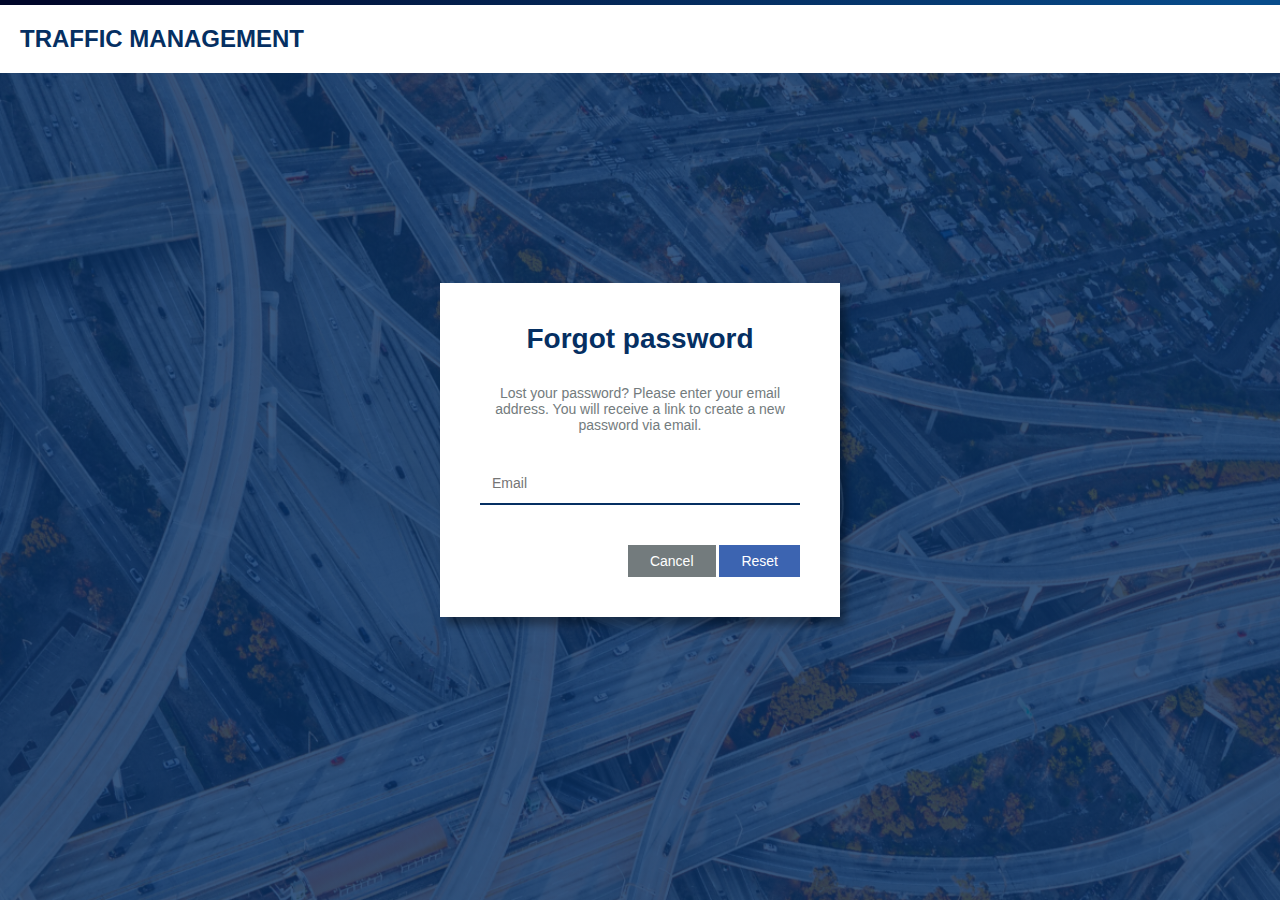
==== forget_password.html @ dc80e6b4 "Completed forgot pw and reset pw" ====
<!DOCTYPE html>
<html lang="en">
<head>
    <meta charset="UTF-8">
    <meta http-equiv="X-UA-Compatible" content="IE=edge">
    <meta name="viewport" content="width=device-width, initial-scale=1.0">
    <title>Forgot password?</title>
    <link rel="stylesheet" href="./assets/css/global.css">
</head>
<body>
    <div class="top-bar">
        <div class="top-bar__gradient"></div>
        <div class="top-bar__navigation">
            <h2 class="navigation__title">TRAFFIC MANAGEMENT</h2>
        </div>
    </div>
    <div class="forgot-password">
        <div class="forgot-password__container flex-column" style="gap: 30px;">
            <h1 class="container__title">Forgot password</h1>
            <p class="container__description">Lost your password? Please enter your email address. You will receive a link to create a new password via email.</p>
            <form action="" class="right-column__form flex-column" style="gap: 40px">
                <div class="flex-column" style="gap: 12px">
                    <div class="input__container">
                        <input class="" type="text" placeholder="Email">
                    </div>
                </div>
                <div class="form__button" style="text-align: right;">
                    <button class="secondary-button"><p>Cancel</p></button>
                    <button class="primary-button"><p>Reset</p></button>
                </div>
            </form>
        </div>
    </div>
</body>
</html>
---- assets/css/global.css ----
:root {
  --button: #3C64B1;
  --gradient: linear-gradient(138.43deg, #000629 3.73%, #084C8B 97.23%);
  --grad-1: linear-gradient(335.58deg, #0094FF -6.95%, #014D84 103.92%);
  --background: #052F62;
  --dark-grey: hsla(192, 4%, 47%, 1);
}

.flex-column {
  display: -webkit-box;
  display: -ms-flexbox;
  display: flex;
  -webkit-box-orient: vertical;
  -webkit-box-direction: normal;
      -ms-flex-direction: column;
          flex-direction: column;
}

.flex-row {
  display: -webkit-box;
  display: -ms-flexbox;
  display: flex;
  -webkit-box-orient: horizontal;
  -webkit-box-direction: normal;
      -ms-flex-direction: row;
          flex-direction: row;
}

.input__container {
  border-bottom: 2px solid var(--background);
  padding: 0 12px;
  width: 400px;
  display: -webkit-box;
  display: -ms-flexbox;
  display: flex;
  -webkit-box-pack: justify;
      -ms-flex-pack: justify;
          justify-content: space-between;
  -webkit-box-align: center;
      -ms-flex-align: center;
          align-items: center;
}

@media (max-width: 426px) {
  .input__container {
    width: 280px;
  }
}

.input__container input {
  width: 100%;
  padding: 12px 0;
  border: none;
  outline: none;
}

.primary-button {
  padding: 8px 22px;
  background: var(--button);
  border: none;
  color: white;
}

.secondary-button {
  padding: 8px 22px;
  background: var(--dark-grey);
  border: none;
  color: white;
}

.top-bar {
  position: fixed;
}

.top-bar__gradient {
  height: 5px;
  width: 100vw;
  background: var(--gradient);
}

.top-bar__navigation {
  padding: 20px;
  background-color: #fff;
}

.top-bar__navigation .navigation__title {
  font-size: 24px;
  color: var(--background);
}

@media (max-width: 426px) {
  .top-bar__navigation .navigation__title {
    font-size: 20px;
    color: white;
  }
}

@media (max-width: 426px) {
  .top-bar__navigation {
    padding: 60px 0;
    text-align: center;
    background: -webkit-gradient(linear, left top, left bottom, from(rgba(5, 47, 98, 0.8)), to(rgba(5, 47, 98, 0.8))), url("/assets/images/bg.jpg");
    background: linear-gradient(to bottom, rgba(5, 47, 98, 0.8), rgba(5, 47, 98, 0.8)), url("/assets/images/bg.jpg");
  }
}

* {
  margin: 0;
  padding: 0;
  -webkit-box-sizing: border-box;
          box-sizing: border-box;
  font-family: 'Roboto', sans-serif;
  font-size: 14px;
}

@media (max-width: 426px) {
  * {
    font-size: 12px;
  }
}

.login {
  display: -webkit-box;
  display: -ms-flexbox;
  display: flex;
  height: 100vh;
}

.login__left-column, .login__right-column {
  padding: 20px;
}

.login__left-column {
  -webkit-box-flex: 1;
      -ms-flex: 1;
          flex: 1;
  display: -ms-grid;
  display: grid;
  place-items: center;
  background: -webkit-gradient(linear, left top, left bottom, from(rgba(5, 47, 98, 0.8)), to(rgba(5, 47, 98, 0.8))), url("/assets/images/bg.jpg");
  background: linear-gradient(to bottom, rgba(5, 47, 98, 0.8), rgba(5, 47, 98, 0.8)), url("/assets/images/bg.jpg");
}

.login__left-column .left-column__title {
  font-size: 34px;
  color: #fff;
}

@media (max-width: 426px) {
  .login__left-column .left-column__title {
    font-size: 20px;
  }
}

.login__right-column {
  -webkit-box-flex: 1;
      -ms-flex: 1;
          flex: 1;
  -webkit-box-pack: center;
      -ms-flex-pack: center;
          justify-content: center;
  -webkit-box-align: center;
      -ms-flex-align: center;
          align-items: center;
}

.login__right-column .right-column__title {
  color: var(--background);
  font-size: 28px;
  margin-bottom: 30px;
}

@media (max-width: 426px) {
  .login__right-column .right-column__title {
    font-size: 18px;
  }
}

.login__right-column .right-column__form .form__fp {
  color: var(--background);
  font-weight: 700;
}

@media (max-width: 426px) {
  .login__right-column {
    -webkit-box-flex: 4;
        -ms-flex: 4;
            flex: 4;
  }
}

@media (max-width: 426px) {
  .login {
    -webkit-box-orient: vertical;
    -webkit-box-direction: normal;
        -ms-flex-direction: column;
            flex-direction: column;
  }
}

.forgot-password {
  background: -webkit-gradient(linear, left top, left bottom, from(rgba(5, 47, 98, 0.8)), to(rgba(5, 47, 98, 0.8))), url("/assets/images/bg.jpg");
  background: linear-gradient(to bottom, rgba(5, 47, 98, 0.8), rgba(5, 47, 98, 0.8)), url("/assets/images/bg.jpg");
  background-size: cover;
  background-position: center;
  height: 100vh;
  display: -ms-grid;
  display: grid;
  place-items: center;
}

.forgot-password__container {
  background: #fff;
  padding: 40px;
  -webkit-box-shadow: 6px 8px 8px 0px rgba(0, 0, 0, 0.35);
          box-shadow: 6px 8px 8px 0px rgba(0, 0, 0, 0.35);
  text-align: center;
  max-width: 400px;
  margin: 0 20px;
}

.forgot-password__container .container__title {
  font-size: 28px;
  color: var(--background);
}

.forgot-password__container .container__description {
  font-size: 14px;
  color: var(--dark-grey);
}

.forgot-password__container .input__container {
  width: 100%;
}

@media (max-width: 426px) {
  .forgot-password {
    background: #fff;
  }
  .forgot-password__container {
    -webkit-box-shadow: unset;
            box-shadow: unset;
  }
}

.reset-password {
  background: -webkit-gradient(linear, left top, left bottom, from(rgba(5, 47, 98, 0.8)), to(rgba(5, 47, 98, 0.8))), url("/assets/images/bg.jpg");
  background: linear-gradient(to bottom, rgba(5, 47, 98, 0.8), rgba(5, 47, 98, 0.8)), url("/assets/images/bg.jpg");
  background-size: cover;
  background-position: center;
  height: 100vh;
  display: -ms-grid;
  display: grid;
  place-items: center;
}

.reset-password__container {
  background: #fff;
  padding: 40px;
  -webkit-box-shadow: 6px 8px 8px 0px rgba(0, 0, 0, 0.35);
          box-shadow: 6px 8px 8px 0px rgba(0, 0, 0, 0.35);
  text-align: center;
  width: 400px;
  margin: 0 20px;
}

@media (max-width: 426px) {
  .reset-password__container {
    max-width: 280px;
  }
}

.reset-password__container .container__title {
  font-size: 28px;
  color: var(--background);
}

@media (max-width: 426px) {
  .reset-password__container .container__title {
    font-size: 20px;
  }
}

.reset-password__container .container__description {
  font-size: 14px;
  color: var(--dark-grey);
}

@media (max-width: 426px) {
  .reset-password__container .container__description {
    font-size: 12px;
  }
}

.reset-password__container .input__container {
  width: 100%;
}

@media (max-width: 426px) {
  .reset-password {
    background: #fff;
  }
  .reset-password__container {
    -webkit-box-shadow: unset;
            box-shadow: unset;
  }
}
/*# sourceMappingURL=global.css.map */
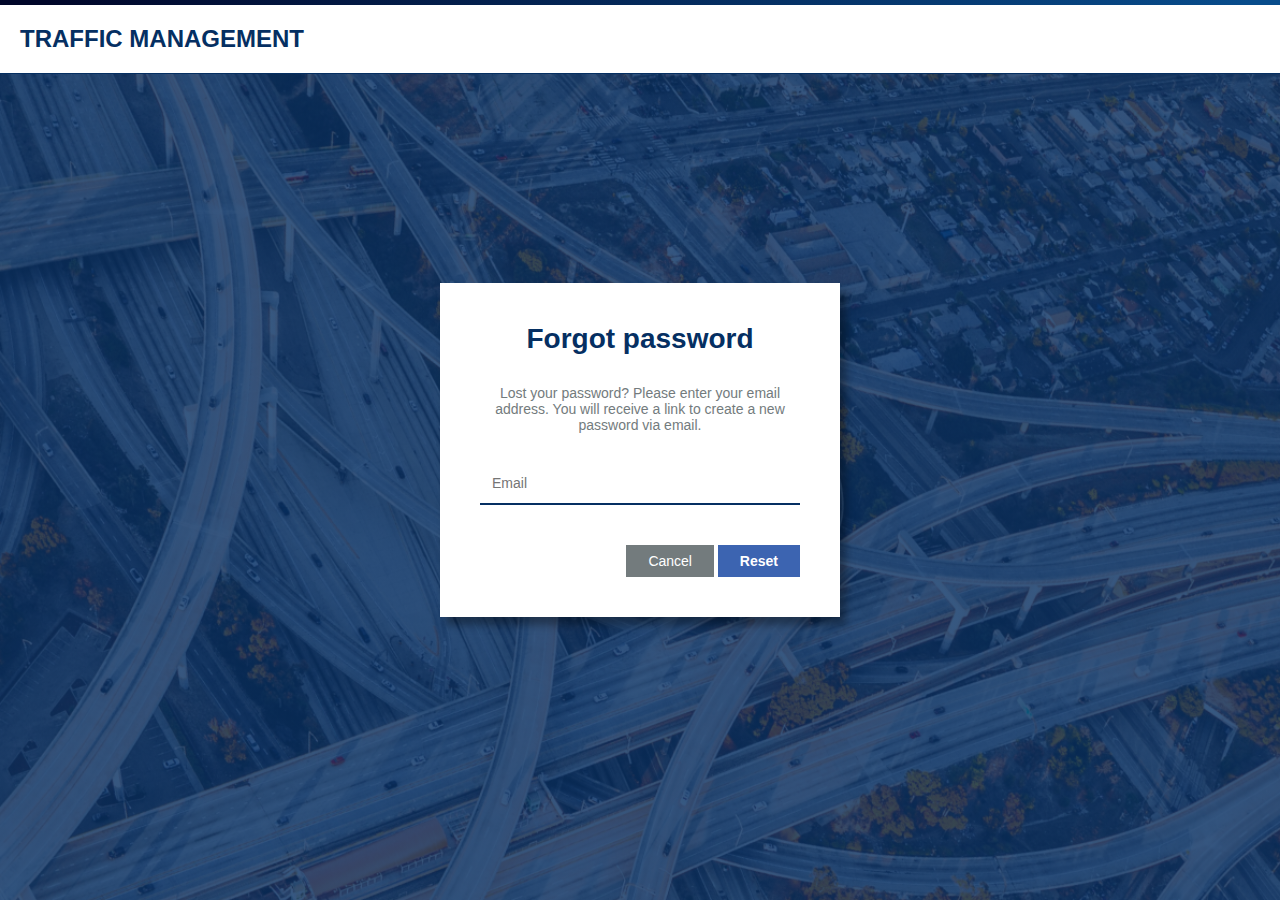
==== commit 9107f646: "fixed header bug" ====
--- a/forget_password.html
+++ b/forget_password.html
@@ -8,7 +8,7 @@
     <link rel="stylesheet" href="./assets/css/global.css">
 </head>
 <body>
-    <div class="top-bar">
+    <div class="top-bar top-bar--auth-top">
         <div class="top-bar__gradient"></div>
         <div class="top-bar__navigation">
             <h2 class="navigation__title">TRAFFIC MANAGEMENT</h2>
@@ -24,7 +24,7 @@
                         <input class="" type="text" placeholder="Email">
                     </div>
                 </div>
-                <div class="form__button" style="text-align: right;">
+                <div class="form__buttons">
                     <button class="secondary-button"><p>Cancel</p></button>
                     <button class="primary-button"><p>Reset</p></button>
                 </div>
--- a/assets/css/global.css
+++ b/assets/css/global.css
@@ -26,82 +26,10 @@
           flex-direction: row;
 }
 
-.input__container {
-  border-bottom: 2px solid var(--background);
-  padding: 0 12px;
-  width: 400px;
-  display: -webkit-box;
-  display: -ms-flexbox;
-  display: flex;
-  -webkit-box-pack: justify;
-      -ms-flex-pack: justify;
-          justify-content: space-between;
+.items-center {
   -webkit-box-align: center;
       -ms-flex-align: center;
           align-items: center;
-}
-
-@media (max-width: 426px) {
-  .input__container {
-    width: 280px;
-  }
-}
-
-.input__container input {
-  width: 100%;
-  padding: 12px 0;
-  border: none;
-  outline: none;
-}
-
-.primary-button {
-  padding: 8px 22px;
-  background: var(--button);
-  border: none;
-  color: white;
-}
-
-.secondary-button {
-  padding: 8px 22px;
-  background: var(--dark-grey);
-  border: none;
-  color: white;
-}
-
-.top-bar {
-  position: fixed;
-}
-
-.top-bar__gradient {
-  height: 5px;
-  width: 100vw;
-  background: var(--gradient);
-}
-
-.top-bar__navigation {
-  padding: 20px;
-  background-color: #fff;
-}
-
-.top-bar__navigation .navigation__title {
-  font-size: 24px;
-  color: var(--background);
-}
-
-@media (max-width: 426px) {
-  .top-bar__navigation .navigation__title {
-    font-size: 20px;
-    color: white;
-  }
-}
-
-@media (max-width: 426px) {
-  .top-bar__navigation {
-    padding: 60px 0;
-    text-align: center;
-    background: -webkit-gradient(linear, left top, left bottom, from(rgba(5, 47, 98, 0.8)), to(rgba(5, 47, 98, 0.8))), url("/assets/images/bg.jpg");
-    background: linear-gradient(to bottom, rgba(5, 47, 98, 0.8), rgba(5, 47, 98, 0.8)), url("/assets/images/bg.jpg");
-  }
 }
 
 * {
@@ -115,8 +43,293 @@
 
 @media (max-width: 426px) {
   * {
-    font-size: 12px;
-  }
+    font-size: 12px !important;
+  }
+}
+
+.input__container {
+  border-bottom: 2px solid var(--background);
+  padding: 0 12px;
+  width: 400px;
+  display: -webkit-box;
+  display: -ms-flexbox;
+  display: flex;
+  -webkit-box-pack: justify;
+      -ms-flex-pack: justify;
+          justify-content: space-between;
+  -webkit-box-align: center;
+      -ms-flex-align: center;
+          align-items: center;
+}
+
+@media (max-width: 426px) {
+  .input__container {
+    width: 280px;
+  }
+}
+
+.input__container input {
+  width: 100%;
+  padding: 12px 0;
+  border: none;
+  outline: none;
+}
+
+input[type="checkbox"] {
+  height: 20px;
+  width: 20px;
+}
+
+select {
+  background-color: #fff;
+  padding: 5px;
+}
+
+.primary-button {
+  padding: 8px 22px;
+  background: var(--button);
+  border: none;
+  color: white;
+  font-weight: 700;
+}
+
+.secondary-button {
+  padding: 8px 22px;
+  background: var(--dark-grey);
+  border: none;
+  color: white;
+}
+
+.top-bar {
+  position: fixed;
+  z-index: 10;
+  width: 100%;
+  margin-top: -73px;
+  border-bottom: 1px solid var(--background);
+}
+
+.top-bar__gradient {
+  height: 5px;
+  background: var(--gradient);
+}
+
+.top-bar__navigation {
+  padding: 20px;
+  background-color: #fff;
+  display: -webkit-box;
+  display: -ms-flexbox;
+  display: flex;
+  -webkit-box-pack: justify;
+      -ms-flex-pack: justify;
+          justify-content: space-between;
+  -webkit-box-align: center;
+      -ms-flex-align: center;
+          align-items: center;
+}
+
+.top-bar__navigation .navigation__title {
+  font-size: 24px;
+  color: var(--background);
+}
+
+@media (max-width: 426px) {
+  .top-bar__navigation .navigation__title {
+    font-size: 20px !important;
+  }
+}
+
+.top-bar__navigation .navigation__icons {
+  display: -webkit-box;
+  display: -ms-flexbox;
+  display: flex;
+  gap: 30px;
+}
+
+.top-bar--auth-top {
+  margin-top: unset !important;
+}
+
+@media (max-width: 426px) {
+  .top-bar--auth-top .top-bar__navigation {
+    padding: 60px 0;
+    -webkit-box-pack: center;
+        -ms-flex-pack: center;
+            justify-content: center;
+    background: -webkit-gradient(linear, left top, left bottom, from(rgba(5, 47, 98, 0.8)), to(rgba(5, 47, 98, 0.8))), url("/assets/images/bg.jpg");
+    background: linear-gradient(to bottom, rgba(5, 47, 98, 0.8), rgba(5, 47, 98, 0.8)), url("/assets/images/bg.jpg");
+  }
+  .top-bar--auth-top .top-bar__navigation .navigation__title {
+    color: white;
+  }
+}
+
+.modal {
+  background: rgba(0, 0, 0, 0.5);
+  padding: 20px;
+  width: 100%;
+  height: 100%;
+  z-index: 100;
+  position: fixed;
+  margin-top: -73px;
+  display: -ms-grid;
+  display: grid;
+  place-items: center;
+}
+
+.modal__box {
+  background: white;
+  padding: 50px;
+  position: relative;
+}
+
+.modal__box .box__close {
+  position: absolute;
+  top: 15px;
+  right: 15px;
+}
+
+.modal__box .box__title {
+  font-size: 28px;
+  color: var(--background);
+  margin-top: 15px;
+}
+
+@media (max-width: 426px) {
+  .modal__box .box__title {
+    font-size: 18px !important;
+    position: absolute;
+    top: 15px;
+    left: 15px;
+    margin-top: 0px;
+  }
+}
+
+.modal__box .box__form {
+  display: -ms-grid;
+  display: grid;
+  gap: 30px;
+  margin-top: 30px;
+}
+
+@media (max-width: 476px) {
+  .modal__box .box__form {
+    margin-top: 10px;
+  }
+}
+
+.modal__box .box__form .form__user-type {
+  display: -webkit-box;
+  display: -ms-flexbox;
+  display: flex;
+  -webkit-box-pack: justify;
+      -ms-flex-pack: justify;
+          justify-content: space-between;
+  -webkit-box-align: center;
+      -ms-flex-align: center;
+          align-items: center;
+}
+
+.modal__box .box__form .form__buttons {
+  display: -webkit-box;
+  display: -ms-flexbox;
+  display: flex;
+  gap: 10px;
+  -webkit-box-pack: end;
+      -ms-flex-pack: end;
+          justify-content: flex-end;
+}
+
+.modal__new {
+  display: none;
+}
+
+.modal__delete {
+  text-align: center;
+}
+
+.footer {
+  padding: 20px;
+  height: 150px;
+  background: -webkit-gradient(linear, left top, left bottom, from(rgba(5, 47, 98, 0.8)), to(rgba(5, 47, 98, 0.8))), url("/assets/images/bg.jpg");
+  background: linear-gradient(to bottom, rgba(5, 47, 98, 0.8), rgba(5, 47, 98, 0.8)), url("/assets/images/bg.jpg");
+  background-position: center;
+  background-size: cover;
+  display: -ms-grid;
+  display: grid;
+  -webkit-box-align: center;
+      -ms-flex-align: center;
+          align-items: center;
+  color: white;
+}
+
+.footer p {
+  font-size: 18px;
+}
+
+@media (min-width: 500px) {
+  .footer--hidden {
+    display: none;
+  }
+}
+
+.switch {
+  position: relative;
+  display: inline-block;
+  width: 50px;
+  height: 24px;
+}
+
+.switch input {
+  opacity: 0;
+  width: 0;
+  height: 0;
+}
+
+.slider {
+  position: absolute;
+  cursor: pointer;
+  top: 0;
+  left: 0;
+  right: 0;
+  bottom: 0;
+  background-color: #ccc;
+  -webkit-transition: .4s;
+  transition: .4s;
+}
+
+.slider:before {
+  position: absolute;
+  content: "";
+  height: 16px;
+  width: 16px;
+  left: 4px;
+  bottom: 4px;
+  background-color: white;
+  -webkit-transition: .4s;
+  transition: .4s;
+}
+
+input:checked + .slider {
+  background-color: var(--background);
+}
+
+input:focus + .slider {
+  -webkit-box-shadow: 0 0 1px var(--background);
+          box-shadow: 0 0 1px var(--background);
+}
+
+input:checked + .slider:before {
+  -webkit-transform: translateX(26px);
+  transform: translateX(26px);
+}
+
+/* Rounded sliders */
+.slider.round {
+  border-radius: 34px;
+}
+
+.slider.round:before {
+  border-radius: 50%;
 }
 
 .login {
@@ -243,6 +456,12 @@
   }
 }
 
+@media (min-width: 426px) {
+  .forgot-password .form__buttons {
+    text-align: right;
+  }
+}
+
 .reset-password {
   background: -webkit-gradient(linear, left top, left bottom, from(rgba(5, 47, 98, 0.8)), to(rgba(5, 47, 98, 0.8))), url("/assets/images/bg.jpg");
   background: linear-gradient(to bottom, rgba(5, 47, 98, 0.8), rgba(5, 47, 98, 0.8)), url("/assets/images/bg.jpg");
@@ -305,4 +524,618 @@
             box-shadow: unset;
   }
 }
+
+@media (min-width: 426px) {
+  .reset-password .form__buttons {
+    text-align: right;
+  }
+}
+
+.users {
+  margin-top: 73px;
+  padding: 20px 0;
+}
+
+.users__header {
+  display: -webkit-box;
+  display: -ms-flexbox;
+  display: flex;
+  -webkit-box-pack: justify;
+      -ms-flex-pack: justify;
+          justify-content: space-between;
+  padding: 20px;
+  -ms-flex-wrap: wrap;
+      flex-wrap: wrap;
+}
+
+.users__header .header__title {
+  font-size: 28px;
+  color: var(--background);
+}
+
+.users__header .header__input {
+  width: 300px;
+}
+
+.users__header .header__second-input {
+  display: none;
+  margin-top: 20px;
+  width: 100%;
+}
+
+@media (max-width: 426px) {
+  .users__header .header__input {
+    display: none;
+  }
+  .users__header .header__second-input {
+    display: -webkit-box;
+    display: -ms-flexbox;
+    display: flex;
+  }
+}
+
+.users__contents {
+  margin-top: 20px;
+}
+
+.users__contents .contents__header {
+  display: -webkit-box;
+  display: -ms-flexbox;
+  display: flex;
+  padding: 20px;
+}
+
+@media (min-width: 426px) {
+  .users__contents .contents__header {
+    -webkit-box-shadow: 0px 2px 9px 0px rgba(0, 0, 0, 0.07);
+            box-shadow: 0px 2px 9px 0px rgba(0, 0, 0, 0.07);
+  }
+}
+
+.users__contents .contents__header .header__total {
+  -webkit-box-flex: 1;
+      -ms-flex: 1;
+          flex: 1;
+}
+
+.users__contents .contents__header .header__name {
+  -webkit-box-flex: 2;
+      -ms-flex: 2;
+          flex: 2;
+}
+
+.users__contents .contents__header .header__email {
+  -webkit-box-flex: 2;
+      -ms-flex: 2;
+          flex: 2;
+}
+
+.users__contents .contents__header .header__phone {
+  -webkit-box-flex: 2;
+      -ms-flex: 2;
+          flex: 2;
+}
+
+.users__contents .contents__header .header__type {
+  -webkit-box-flex: 2;
+      -ms-flex: 2;
+          flex: 2;
+}
+
+.users__contents .contents__header .header__icons {
+  -webkit-box-flex: 1;
+      -ms-flex: 1;
+          flex: 1;
+}
+
+@media (max-width: 426px) {
+  .users__contents .contents__header .header__name, .users__contents .contents__header .header__email, .users__contents .contents__header .header__phone, .users__contents .contents__header .header__type, .users__contents .contents__header .header__icons {
+    display: none;
+  }
+}
+
+.users__contents .contents__desktop .desktop__table .table__data {
+  display: -webkit-box;
+  display: -ms-flexbox;
+  display: flex;
+  -webkit-box-align: center;
+      -ms-flex-align: center;
+          align-items: center;
+  padding: 20px;
+}
+
+.users__contents .contents__desktop .desktop__table .table__data .data__check {
+  -webkit-box-flex: 1;
+      -ms-flex: 1;
+          flex: 1;
+}
+
+.users__contents .contents__desktop .desktop__table .table__data .data__name {
+  -webkit-box-flex: 2;
+      -ms-flex: 2;
+          flex: 2;
+}
+
+.users__contents .contents__desktop .desktop__table .table__data .data__email {
+  -webkit-box-flex: 2;
+      -ms-flex: 2;
+          flex: 2;
+}
+
+.users__contents .contents__desktop .desktop__table .table__data .data__phone {
+  -webkit-box-flex: 2;
+      -ms-flex: 2;
+          flex: 2;
+}
+
+.users__contents .contents__desktop .desktop__table .table__data .data__type {
+  -webkit-box-flex: 2;
+      -ms-flex: 2;
+          flex: 2;
+}
+
+.users__contents .contents__desktop .desktop__table .table__data .data__icons {
+  -webkit-box-flex: 1;
+      -ms-flex: 1;
+          flex: 1;
+}
+
+.users__contents .contents__desktop .desktop__table .table__data .data__icons > *:first-child {
+  margin-right: 20px;
+}
+
+.users__contents .contents__desktop .desktop__table .table__data:nth-child(even) {
+  background: #e2ebf3;
+}
+
+@media (max-width: 426px) {
+  .users__contents .contents__desktop {
+    display: none;
+  }
+}
+
+@media (min-width: 426px) {
+  .users__contents .contents__mobile {
+    display: none;
+  }
+}
+
+.users__contents .contents__mobile .mobile__table {
+  padding: 20px;
+  display: -webkit-box;
+  display: -ms-flexbox;
+  display: flex;
+  -webkit-box-orient: vertical;
+  -webkit-box-direction: normal;
+      -ms-flex-direction: column;
+          flex-direction: column;
+  gap: 15px;
+}
+
+.users__contents .contents__mobile .mobile__table .table__data {
+  padding: 20px;
+  display: -webkit-box;
+  display: -ms-flexbox;
+  display: flex;
+  -webkit-box-pack: justify;
+      -ms-flex-pack: justify;
+          justify-content: space-between;
+  -webkit-box-shadow: 0px 2px 9px 0px rgba(0, 0, 0, 0.07);
+          box-shadow: 0px 2px 9px 0px rgba(0, 0, 0, 0.07);
+}
+
+.users__contents .contents__mobile .mobile__table .table__data .data__details * {
+  display: -webkit-box;
+  display: -ms-flexbox;
+  display: flex;
+  gap: 12px;
+  -webkit-box-align: center;
+      -ms-flex-align: center;
+          align-items: center;
+}
+
+.users__contents .contents__mobile .mobile__table .table__data .data__details *:first-child {
+  -webkit-box-flex: 10%;
+      -ms-flex: 10%;
+          flex: 10%;
+}
+
+.users__contents .contents__mobile .mobile__table .table__data .data__details *:last-child {
+  -webkit-box-flex: 90%;
+      -ms-flex: 90%;
+          flex: 90%;
+}
+
+.users__contents .contents__mobile .mobile__table .table__data .data__icons > *:first-child {
+  margin-right: 10px;
+}
+
+.users__contents .contents__mobile .mobile__table .table__data:nth-child(even) {
+  background: #e2ebf3;
+}
+
+.users__delete {
+  margin: 20px;
+}
+
+.settings {
+  margin-top: 73px;
+  padding: 20px 0;
+}
+
+.settings__header {
+  display: -webkit-box;
+  display: -ms-flexbox;
+  display: flex;
+  -webkit-box-pack: justify;
+      -ms-flex-pack: justify;
+          justify-content: space-between;
+  padding: 20px;
+  -ms-flex-wrap: wrap;
+      flex-wrap: wrap;
+  position: relative;
+}
+
+.settings__header .header__title {
+  font-size: 28px;
+  color: var(--background);
+}
+
+.settings__header .header__input {
+  width: 300px;
+}
+
+.settings__header .header__frequency {
+  display: -webkit-box;
+  display: -ms-flexbox;
+  display: flex;
+  -webkit-box-align: center;
+      -ms-flex-align: center;
+          align-items: center;
+  gap: 15px;
+}
+
+@media (max-width: 426px) {
+  .settings__header .header__frequency {
+    position: absolute;
+    bottom: -60px;
+    right: 20px;
+  }
+  .settings__header .header__frequency p {
+    display: none;
+  }
+}
+
+.settings__header .header__second-input {
+  display: none;
+  margin-top: 20px;
+  width: 100%;
+}
+
+@media (max-width: 426px) {
+  .settings__header .header__input {
+    display: none;
+  }
+  .settings__header .header__second-input {
+    display: -webkit-box;
+    display: -ms-flexbox;
+    display: flex;
+  }
+}
+
+.settings__contents {
+  margin-top: 20px;
+}
+
+.settings__contents .contents__header {
+  display: -webkit-box;
+  display: -ms-flexbox;
+  display: flex;
+  padding: 20px;
+}
+
+.settings__contents .contents__header > * {
+  display: none;
+}
+
+@media (min-width: 426px) {
+  .settings__contents .contents__header {
+    -webkit-box-shadow: 0px 2px 9px 0px rgba(0, 0, 0, 0.07);
+            box-shadow: 0px 2px 9px 0px rgba(0, 0, 0, 0.07);
+  }
+  .settings__contents .contents__header > * {
+    display: block;
+  }
+}
+
+.settings__contents .contents__header .header__total {
+  margin-right: 20px;
+  display: block;
+}
+
+@media (min-width: 426px) {
+  .settings__contents .contents__header .header__traffic-intensity {
+    -webkit-box-flex: 1;
+        -ms-flex: 1;
+            flex: 1;
+  }
+  .settings__contents .contents__header .header__notifications {
+    -webkit-box-flex: 1;
+        -ms-flex: 1;
+            flex: 1;
+  }
+  .settings__contents .contents__header .header__frequency {
+    -webkit-box-flex: 1;
+        -ms-flex: 1;
+            flex: 1;
+  }
+  .settings__contents .contents__header .header__traffic-area {
+    -webkit-box-flex: 2;
+        -ms-flex: 2;
+            flex: 2;
+  }
+  .settings__contents .contents__header .header__search-traffic {
+    -webkit-box-flex: 2;
+        -ms-flex: 2;
+            flex: 2;
+  }
+  .settings__contents .contents__header .header__users {
+    -webkit-box-flex: 2;
+        -ms-flex: 2;
+            flex: 2;
+  }
+  .settings__contents .contents__header .header__icons {
+    -webkit-box-flex: 1;
+        -ms-flex: 1;
+            flex: 1;
+  }
+}
+
+.settings__contents .contents__desktop .desktop__table .table__data {
+  display: -webkit-box;
+  display: -ms-flexbox;
+  display: flex;
+  -webkit-box-align: center;
+      -ms-flex-align: center;
+          align-items: center;
+  padding: 20px;
+}
+
+.settings__contents .contents__desktop .desktop__table .table__data .data__check {
+  margin-right: 20px;
+}
+
+.settings__contents .contents__desktop .desktop__table .table__data .data__traffic-intensity {
+  -webkit-box-flex: 1;
+      -ms-flex: 1;
+          flex: 1;
+}
+
+.settings__contents .contents__desktop .desktop__table .table__data .data__notifications {
+  -webkit-box-flex: 1;
+      -ms-flex: 1;
+          flex: 1;
+}
+
+.settings__contents .contents__desktop .desktop__table .table__data .data__frequency {
+  -webkit-box-flex: 1;
+      -ms-flex: 1;
+          flex: 1;
+}
+
+.settings__contents .contents__desktop .desktop__table .table__data .data__traffic-area {
+  -webkit-box-flex: 2;
+      -ms-flex: 2;
+          flex: 2;
+}
+
+.settings__contents .contents__desktop .desktop__table .table__data .data__search-traffic {
+  -webkit-box-flex: 2;
+      -ms-flex: 2;
+          flex: 2;
+}
+
+.settings__contents .contents__desktop .desktop__table .table__data .data__users {
+  -webkit-box-flex: 2;
+      -ms-flex: 2;
+          flex: 2;
+}
+
+.settings__contents .contents__desktop .desktop__table .table__data .data__icons {
+  -webkit-box-flex: 1;
+      -ms-flex: 1;
+          flex: 1;
+}
+
+.settings__contents .contents__desktop .desktop__table .table__data .data__icons > *:first-child {
+  margin-right: 20px;
+}
+
+.settings__contents .contents__desktop .desktop__table .table__data:nth-child(even) {
+  background: #e2ebf3;
+}
+
+@media (max-width: 426px) {
+  .settings__contents .contents__desktop {
+    display: none;
+  }
+}
+
+@media (min-width: 426px) {
+  .settings__contents .contents__mobile {
+    display: none;
+  }
+}
+
+.settings__contents .contents__mobile .mobile__table {
+  padding: 20px;
+  display: -webkit-box;
+  display: -ms-flexbox;
+  display: flex;
+  -webkit-box-orient: vertical;
+  -webkit-box-direction: normal;
+      -ms-flex-direction: column;
+          flex-direction: column;
+  gap: 15px;
+}
+
+.settings__contents .contents__mobile .mobile__table .table__data {
+  padding: 20px;
+  display: -webkit-box;
+  display: -ms-flexbox;
+  display: flex;
+  -webkit-box-pack: justify;
+      -ms-flex-pack: justify;
+          justify-content: space-between;
+  -webkit-box-shadow: 0px 2px 9px 0px rgba(0, 0, 0, 0.07);
+          box-shadow: 0px 2px 9px 0px rgba(0, 0, 0, 0.07);
+  position: relative;
+}
+
+.settings__contents .contents__mobile .mobile__table .table__data .data__details > * {
+  display: -webkit-box;
+  display: -ms-flexbox;
+  display: flex;
+}
+
+.settings__contents .contents__mobile .mobile__table .table__data .data__details * {
+  gap: 12px;
+  -webkit-box-align: center;
+      -ms-flex-align: center;
+          align-items: center;
+}
+
+.settings__contents .contents__mobile .mobile__table .table__data .data__details *:first-child {
+  -webkit-box-flex: 40%;
+      -ms-flex: 40%;
+          flex: 40%;
+}
+
+.settings__contents .contents__mobile .mobile__table .table__data .data__details *:last-child {
+  -webkit-box-flex: 60%;
+      -ms-flex: 60%;
+          flex: 60%;
+}
+
+.settings__contents .contents__mobile .mobile__table .table__data .data__icons {
+  position: absolute;
+  right: 20px;
+}
+
+.settings__contents .contents__mobile .mobile__table .table__data .data__icons > *:first-child {
+  margin-right: 10px;
+}
+
+.settings__contents .contents__mobile .mobile__table .table__data:nth-child(even) {
+  background: #e2ebf3;
+}
+
+.settings__delete {
+  margin: 20px;
+}
+
+.personal-settings {
+  background: -webkit-gradient(linear, left top, left bottom, from(rgba(5, 47, 98, 0.8)), to(rgba(5, 47, 98, 0.8))), url("/assets/images/bg.jpg");
+  background: linear-gradient(to bottom, rgba(5, 47, 98, 0.8), rgba(5, 47, 98, 0.8)), url("/assets/images/bg.jpg");
+  background-size: cover;
+  background-position: center;
+  height: 100vh;
+  margin-top: 73px;
+}
+
+@media (min-width: 500px) {
+  .personal-settings {
+    display: -ms-grid;
+    display: grid;
+    place-items: center;
+  }
+}
+
+@media (max-width: 500px) {
+  .personal-settings {
+    height: 80vh;
+  }
+}
+
+.personal-settings__container {
+  background: #fff;
+  padding: 40px;
+  -webkit-box-shadow: 6px 8px 8px 0px rgba(0, 0, 0, 0.35);
+          box-shadow: 6px 8px 8px 0px rgba(0, 0, 0, 0.35);
+  width: 500px;
+}
+
+@media (max-width: 500px) {
+  .personal-settings__container {
+    width: 100%;
+    padding: 20px;
+    height: 100%;
+  }
+}
+
+@media (min-width: 500px) {
+  .personal-settings__container {
+    text-align: center;
+  }
+}
+
+.personal-settings__container .container__title {
+  font-size: 28px;
+  color: var(--background);
+}
+
+@media (max-width: 426px) {
+  .personal-settings__container .container__title {
+    font-size: 20px !important;
+  }
+}
+
+.personal-settings__container .container__form .form__item {
+  gap: 20px;
+}
+
+.personal-settings__container .container__form .form__item > p {
+  -webkit-box-flex: 40%;
+      -ms-flex: 40%;
+          flex: 40%;
+}
+
+@media (min-width: 500px) {
+  .personal-settings__container .container__form .form__item > p {
+    text-align: right;
+    -webkit-box-flex: 20%;
+        -ms-flex: 20%;
+            flex: 20%;
+  }
+}
+
+.personal-settings__container .container__form .form__item > div {
+  -webkit-box-flex: 60%;
+      -ms-flex: 60%;
+          flex: 60%;
+}
+
+.personal-settings__container .container__form .form__button {
+  text-align: center;
+}
+
+@media (min-width: 500px) {
+  .personal-settings__container .container__form .form__button {
+    text-align: right;
+  }
+}
+
+.personal-settings__container .input__container {
+  width: 100%;
+}
+
+@media (max-width: 426px) {
+  .personal-settings {
+    background: #fff;
+  }
+  .personal-settings__container {
+    -webkit-box-shadow: unset;
+            box-shadow: unset;
+  }
+}
 /*# sourceMappingURL=global.css.map */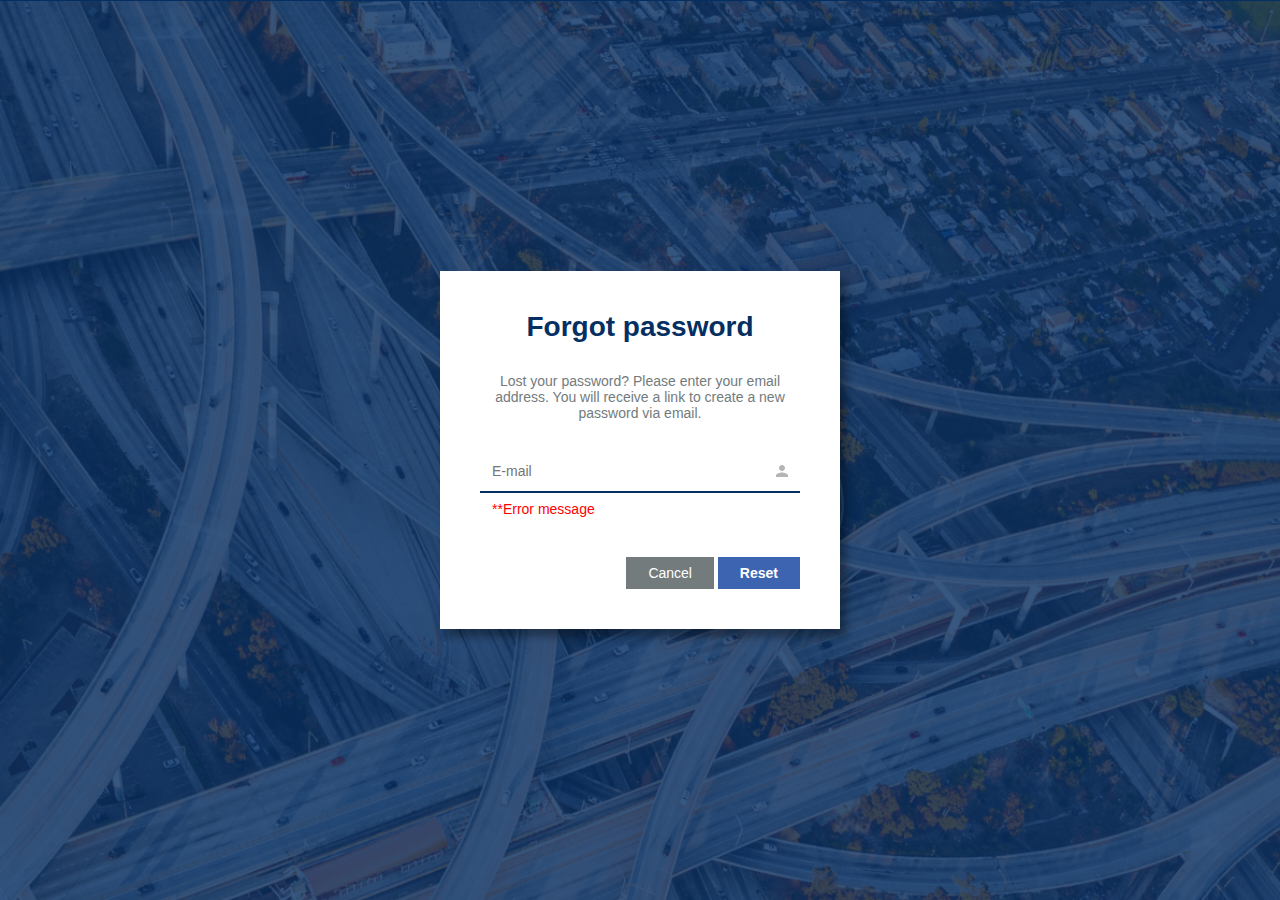
==== commit edb71115: "added error msg in inputs" ====
--- a/forget_password.html
+++ b/forget_password.html
@@ -21,7 +21,13 @@
             <form action="" class="right-column__form flex-column" style="gap: 40px">
                 <div class="flex-column" style="gap: 12px">
                     <div class="input__container">
-                        <input class="" type="text" placeholder="Email">
+                        <div class="container__box">
+                            <input class="" type="text" placeholder="E-mail">
+                            <object data="./assets/images/icons/user.svg" type=""></object>
+                        </div>
+                        <div class="container__error">
+                            <p>Error message</p>
+                        </div>
                     </div>
                 </div>
                 <div class="form__buttons">
--- a/assets/css/global.css
+++ b/assets/css/global.css
@@ -48,9 +48,19 @@
 }
 
 .input__container {
+  width: 400px;
+  text-align: left;
+}
+
+@media (max-width: 530px) {
+  .input__container {
+    width: 100%;
+  }
+}
+
+.input__container .container__box {
+  padding: 0 12px;
   border-bottom: 2px solid var(--background);
-  padding: 0 12px;
-  width: 400px;
   display: -webkit-box;
   display: -ms-flexbox;
   display: flex;
@@ -62,17 +72,21 @@
           align-items: center;
 }
 
-@media (max-width: 426px) {
-  .input__container {
-    width: 280px;
-  }
-}
-
-.input__container input {
+.input__container .container__box input {
   width: 100%;
   padding: 12px 0;
   border: none;
   outline: none;
+}
+
+.input__container .container__error {
+  color: red;
+  margin-top: 8px;
+  padding: 0 12px;
+}
+
+.input__container .container__error p::before {
+  content: '**';
 }
 
 input[type="checkbox"] {
@@ -91,6 +105,13 @@
   border: none;
   color: white;
   font-weight: 700;
+  cursor: pointer;
+  -webkit-transition: .3s all;
+  transition: .3s all;
+}
+
+.primary-button:hover {
+  background-color: #2f4e89;
 }
 
 .secondary-button {
@@ -104,7 +125,8 @@
   position: fixed;
   z-index: 10;
   width: 100%;
-  margin-top: -73px;
+  -webkit-transform: translateY(-73px);
+          transform: translateY(-73px);
   border-bottom: 1px solid var(--background);
 }
 
@@ -138,11 +160,90 @@
   }
 }
 
-.top-bar__navigation .navigation__icons {
+.top-bar__navigation .navigation__items {
   display: -webkit-box;
   display: -ms-flexbox;
   display: flex;
   gap: 30px;
+}
+
+.top-bar__navigation .navigation__items .items__single-item {
+  position: relative;
+  margin-top: 12px;
+  -webkit-transition: .3s all;
+  transition: .3s all;
+  cursor: pointer;
+}
+
+.top-bar__navigation .navigation__items .items__single-item .single-item__dropdown {
+  background-color: #fff;
+  position: absolute;
+  top: 35px;
+  right: 0;
+  width: 200px;
+  opacity: 0;
+  -webkit-box-shadow: 3px 4px 21px 0px rgba(0, 0, 0, 0.3);
+          box-shadow: 3px 4px 21px 0px rgba(0, 0, 0, 0.3);
+  -webkit-transition: .3s all;
+  transition: .3s all;
+  pointer-events: none;
+}
+
+.top-bar__navigation .navigation__items .items__single-item .single-item__dropdown .dropdown__item {
+  padding: 15px 20px;
+  position: relative;
+  -webkit-transition: .3s all;
+  transition: .3s all;
+}
+
+.top-bar__navigation .navigation__items .items__single-item .single-item__dropdown .dropdown__item .item__icon * {
+  fill: black;
+}
+
+.top-bar__navigation .navigation__items .items__single-item .single-item__dropdown .dropdown__item:hover {
+  background-color: #e2ebf3;
+  cursor: pointer;
+}
+
+.top-bar__navigation .navigation__items .items__single-item .single-item__dropdown .dropdown__item:hover::before {
+  content: '';
+  background-color: var(--background);
+  position: absolute;
+  left: 0;
+  top: 0;
+  height: 100%;
+  width: 5px;
+}
+
+.top-bar__navigation .navigation__items .items__single-item .single-item__dropdown .dropdown__item:hover .item__icon * {
+  fill: var(--background);
+}
+
+.top-bar__navigation .navigation__items .items__single-item .single-item__dropdown .dropdown__item--border {
+  border-top: 2px solid #e2ebf3;
+}
+
+.top-bar__navigation .navigation__items .items__single-item .single-item__dropdown::before {
+  content: '';
+  width: 0;
+  height: 0;
+  border-left: 14px solid transparent;
+  border-right: 14px solid transparent;
+  border-bottom: 14px solid #fff;
+  position: absolute;
+  right: 0;
+  top: -15px;
+}
+
+.top-bar__navigation .navigation__items .items__single-item:hover .single-item__dropdown {
+  opacity: 1;
+  top: 40px;
+  pointer-events: all;
+}
+
+.top-bar__navigation .navigation__items .items__single-item:first-child {
+  -webkit-transform: translateY(2px);
+          transform: translateY(2px);
 }
 
 .top-bar--auth-top {
@@ -237,10 +338,6 @@
   -webkit-box-pack: end;
       -ms-flex-pack: end;
           justify-content: flex-end;
-}
-
-.modal__new {
-  display: none;
 }
 
 .modal__delete {
@@ -332,6 +429,45 @@
   border-radius: 50%;
 }
 
+.pagination {
+  display: -ms-grid;
+  display: grid;
+  place-items: center;
+}
+
+.pagination__container {
+  padding: 8px 15px;
+  -webkit-box-shadow: 3px 4px 21px 0px rgba(0, 0, 0, 0.12);
+          box-shadow: 3px 4px 21px 0px rgba(0, 0, 0, 0.12);
+}
+
+.pagination__container > * {
+  padding: 8px 12px;
+  display: -ms-grid;
+  display: grid;
+  place-items: center;
+  border-radius: 4px;
+  color: #a1a1a1;
+  cursor: pointer;
+  -webkit-transition: .3s all;
+  transition: .3s all;
+}
+
+.pagination__container > *:hover {
+  background-color: #e2ebf3;
+  color: black;
+}
+
+.pagination__container .container__right * {
+  -webkit-transform: rotate(180deg);
+          transform: rotate(180deg);
+}
+
+.pagination__container .container__index--active {
+  background-color: var(--background);
+  color: white;
+}
+
 .login {
   display: -webkit-box;
   display: -ms-flexbox;
@@ -568,9 +704,7 @@
     display: none;
   }
   .users__header .header__second-input {
-    display: -webkit-box;
-    display: -ms-flexbox;
-    display: flex;
+    display: block;
   }
 }
 
@@ -634,6 +768,17 @@
   }
 }
 
+.users__contents .contents__desktop {
+  min-height: 40vh;
+  display: -ms-grid;
+  display: grid;
+  place-items: center;
+}
+
+.users__contents .contents__desktop .desktop__table {
+  width: 100%;
+}
+
 .users__contents .contents__desktop .desktop__table .table__data {
   display: -webkit-box;
   display: -ms-flexbox;
@@ -686,6 +831,23 @@
 
 .users__contents .contents__desktop .desktop__table .table__data:nth-child(even) {
   background: #e2ebf3;
+}
+
+.users__contents .contents__desktop .desktop__empty {
+  margin-top: 30px;
+  display: -ms-grid;
+  display: grid;
+  place-items: center;
+  gap: 20px;
+}
+
+.users__contents .contents__desktop .desktop__empty img {
+  height: 300px;
+}
+
+.users__contents .contents__desktop .desktop__empty p {
+  font-size: 16px;
+  color: #a1a1a1;
 }
 
 @media (max-width: 426px) {
@@ -817,9 +979,7 @@
     display: none;
   }
   .settings__header .header__second-input {
-    display: -webkit-box;
-    display: -ms-flexbox;
-    display: flex;
+    display: block;
   }
 }
 
